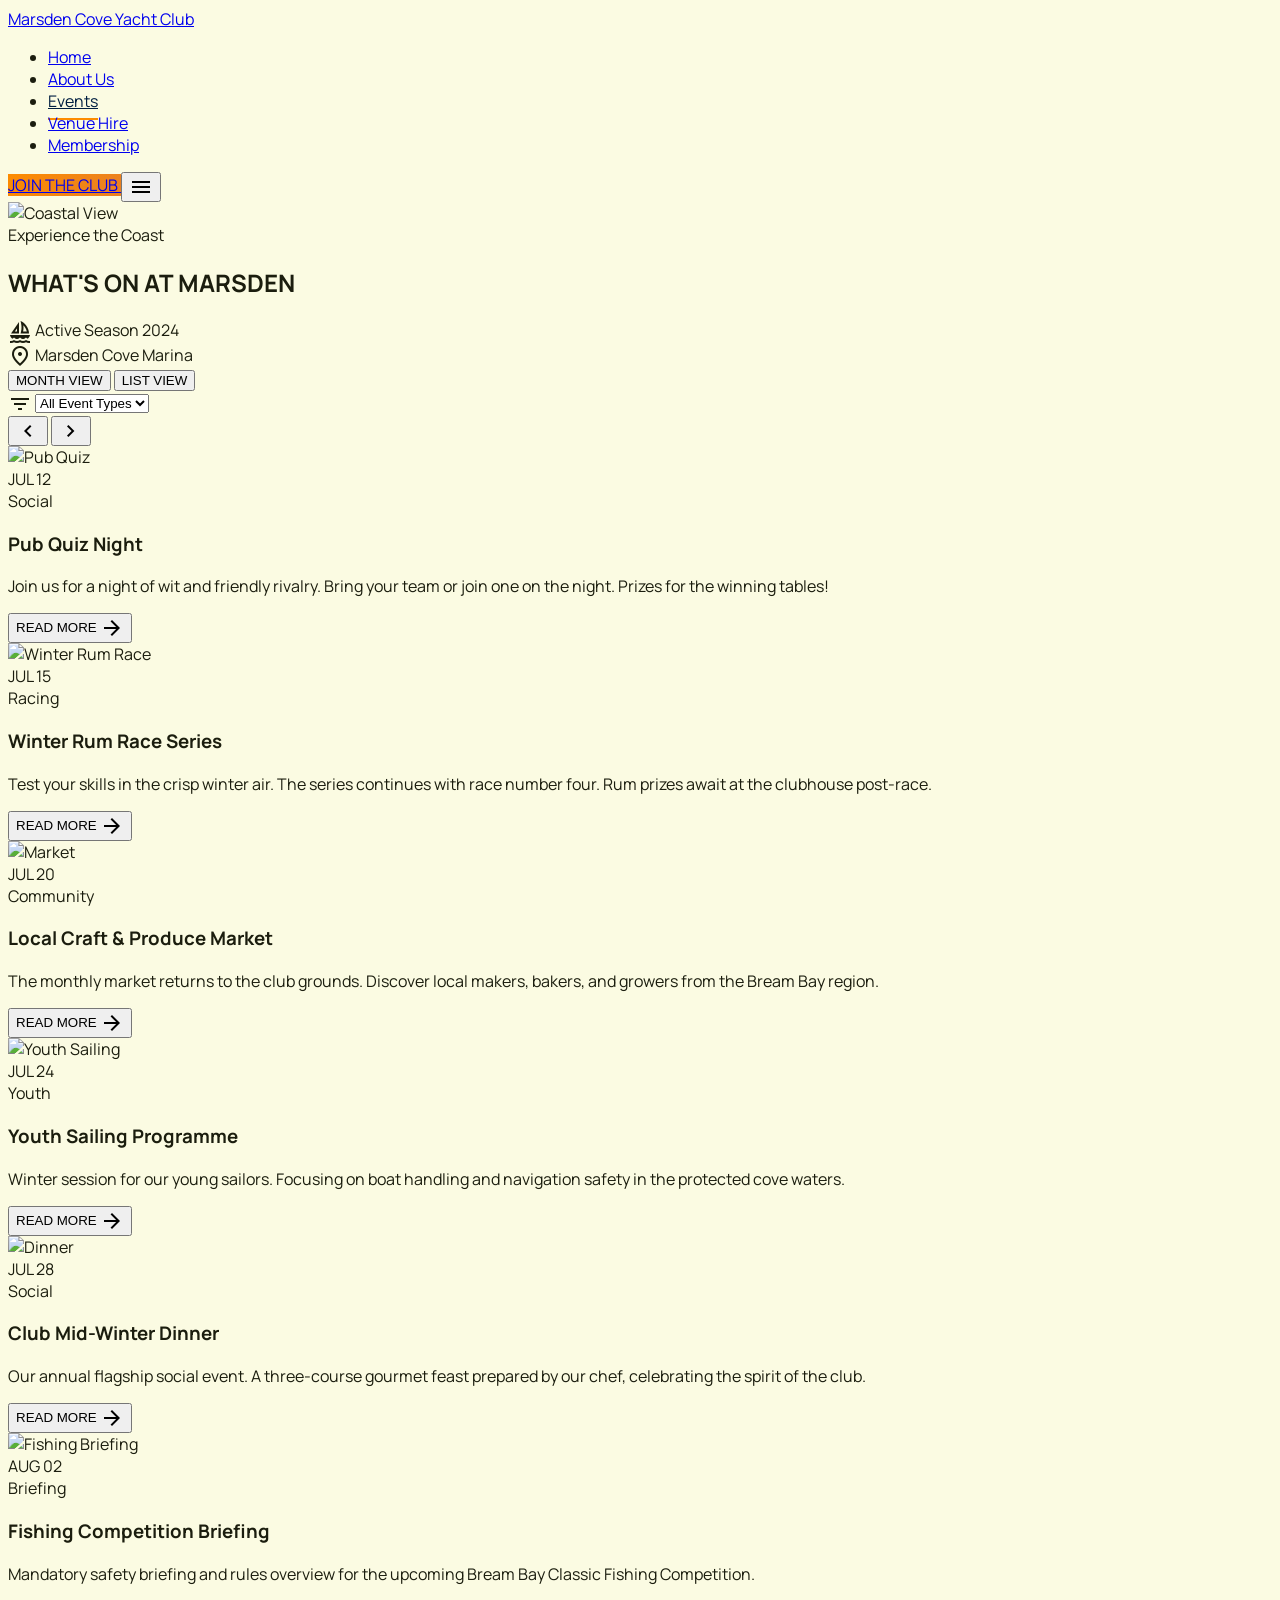
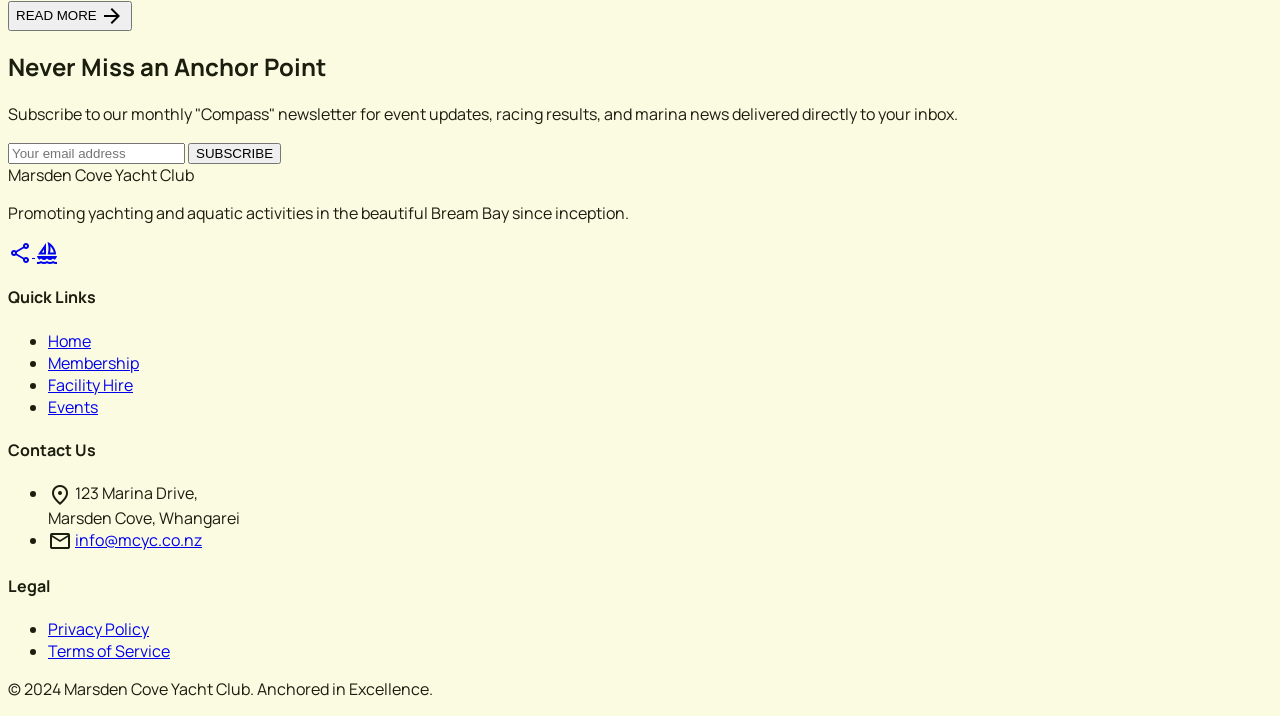
==== static/events.html @ 43be0d94 "Initial site deployment" ====
<!DOCTYPE html>
<html class="light" lang="en">
  <head>
    <meta charset="utf-8" />
    <meta content="width=device-width, initial-scale=1.0" name="viewport" />
    <title>Events | Marsden Cove Yacht Club</title>
    <link rel="preconnect" href="https://fonts.googleapis.com" />
    <link rel="preconnect" href="https://fonts.gstatic.com" crossorigin />
    <link
      href="https://fonts.googleapis.com/css2?family=Plus+Jakarta+Sans:wght@400;500;600;700;800&family=Manrope:wght@400;500;600;700;800&display=swap"
      rel="stylesheet"
    />
    <link
      href="https://fonts.googleapis.com/css2?family=Material+Symbols+Outlined:wght,FILL@100..700,0..1&display=swap"
      rel="stylesheet"
    />
    <link href="./styles.css" rel="stylesheet" />
    <script src="./scripts.js"></script>
    <script src="https://cdn.tailwindcss.com?plugins=forms,container-queries"></script>
  </head>
  <body class="page-shell bg-surface text-on-surface selection:bg-secondary-container selection:text-on-secondary-container">
    <header class="site-header fixed top-0 left-0 right-0 z-50 shadow-[0_32px_64px_-12px_rgba(27,29,14,0.06)]">
      <nav class="w-full max-w-screen-2xl mx-auto px-6 md:px-8 py-5">
        <div class="flex items-center justify-between gap-6">
          <a class="site-logo text-2xl font-black text-[#001e40] uppercase tracking-wider font-headline" href="./index.html">
            Marsden Cove Yacht Club
          </a>
          <ul class="hidden md:flex gap-8 items-center">
            <li><a class="site-nav-link text-[#001e40]/70 font-headline font-bold tracking-tight hover:text-[#fd8b00] transition-colors duration-300" href="./index.html">Home</a></li>
            <li><a class="site-nav-link text-[#001e40]/70 font-headline font-bold tracking-tight hover:text-[#fd8b00] transition-colors duration-300" href="./index.html#about">About Us</a></li>
            <li><a class="site-nav-link text-[#001e40] font-headline font-bold tracking-tight" data-active="true" href="./events.html">Events</a></li>
            <li><a class="site-nav-link text-[#001e40]/70 font-headline font-bold tracking-tight hover:text-[#fd8b00] transition-colors duration-300" href="./venue.html">Venue Hire</a></li>
            <li><a class="site-nav-link text-[#001e40]/70 font-headline font-bold tracking-tight hover:text-[#fd8b00] transition-colors duration-300" href="./index.html#membership">Membership</a></li>
          </ul>
          <div class="flex items-center gap-4">
            <a class="hidden md:inline-flex nautical-gradient text-on-primary px-8 py-3 rounded-full font-headline font-extrabold tracking-wide scale-95 active:scale-90 transition-transform" href="./index.html#membership">
              JOIN THE CLUB
            </a>
            <button aria-expanded="false" aria-label="Toggle navigation" class="md:hidden text-primary p-2" data-menu-toggle type="button">
              <span class="material-symbols-outlined">menu</span>
            </button>
          </div>
        </div>
        <div class="site-menu-panel hidden md:hidden mt-4 rounded-2xl bg-white shadow-lg border border-black/5" data-mobile-menu data-open="false">
          <div class="flex flex-col p-4 text-base font-headline font-bold">
            <a class="px-4 py-3 rounded-xl hover:bg-surface-container-low" href="./index.html">Home</a>
            <a class="px-4 py-3 rounded-xl hover:bg-surface-container-low" href="./index.html#about">About Us</a>
            <a class="px-4 py-3 rounded-xl bg-surface-container-low text-primary" href="./events.html">Events</a>
            <a class="px-4 py-3 rounded-xl hover:bg-surface-container-low" href="./venue.html">Venue Hire</a>
            <a class="px-4 py-3 rounded-xl hover:bg-surface-container-low" href="./index.html#membership">Membership</a>
          </div>
        </div>
      </nav>
    </header>

    <main class="pt-[88px]">
      <section class="relative h-[614px] min-h-[500px] flex items-center justify-center overflow-hidden">
        <div class="absolute inset-0 z-0">
          <img alt="Coastal View" class="w-full h-full object-cover" src="https://lh3.googleusercontent.com/aida-public/[base64]" />
          <div class="absolute inset-0 bg-primary/40 backdrop-blur-[2px]"></div>
        </div>
        <div class="relative z-10 text-center px-6">
          <span class="inline-block text-on-tertiary-container font-bold tracking-[0.3em] uppercase mb-4 text-sm">Experience the Coast</span>
          <h1 class="text-white text-5xl md:text-7xl font-extrabold tracking-tight mb-8">WHAT'S ON AT MARSDEN</h1>
          <div class="flex flex-wrap justify-center gap-4">
            <div class="flex items-center gap-3 bg-white/10 backdrop-blur-xl px-6 py-3 rounded-full text-white border border-white/20">
              <span class="material-symbols-outlined text-secondary-container">sailing</span>
              <span class="text-sm font-semibold">Active Season 2024</span>
            </div>
            <div class="flex items-center gap-3 bg-white/10 backdrop-blur-xl px-6 py-3 rounded-full text-white border border-white/20">
              <span class="material-symbols-outlined text-secondary-container">location_on</span>
              <span class="text-sm font-semibold">Marsden Cove Marina</span>
            </div>
          </div>
        </div>
      </section>

      <section class="max-w-screen-xl mx-auto px-8 -mt-12 relative z-20">
        <div class="bg-surface-container-lowest p-4 rounded-2xl shadow-[0_32px_64px_-12px_rgba(27,29,14,0.06)] flex flex-wrap items-center justify-between gap-6">
          <div class="flex bg-surface-container-low p-1 rounded-xl">
            <button class="bg-surface-container-lowest text-primary px-8 py-2.5 rounded-lg shadow-sm font-bold text-sm transition-all" type="button">MONTH VIEW</button>
            <button class="text-on-surface/50 px-8 py-2.5 rounded-lg font-bold text-sm hover:text-primary transition-all" type="button">LIST VIEW</button>
          </div>
          <div class="flex items-center gap-4">
            <div class="relative">
              <span class="material-symbols-outlined absolute left-4 top-1/2 -translate-y-1/2 text-on-surface/40">filter_list</span>
              <select class="pl-12 pr-10 py-2.5 bg-surface-container-low border-none rounded-xl text-sm font-bold focus:ring-2 focus:ring-secondary-container appearance-none min-w-[200px]">
                <option>All Event Types</option>
                <option>Racing</option>
                <option>Social</option>
                <option>Workshops</option>
              </select>
            </div>
            <div class="flex gap-2">
              <button class="p-2.5 bg-surface-container-low rounded-xl text-primary hover:bg-primary hover:text-white transition-all" type="button">
                <span class="material-symbols-outlined">chevron_left</span>
              </button>
              <button class="p-2.5 bg-surface-container-low rounded-xl text-primary hover:bg-primary hover:text-white transition-all" type="button">
                <span class="material-symbols-outlined">chevron_right</span>
              </button>
            </div>
          </div>
        </div>
      </section>

      <section class="max-w-screen-xl mx-auto px-8 py-24">
        <div class="grid grid-cols-1 md:grid-cols-2 lg:grid-cols-3 gap-10">
          <div class="group bg-surface-container-lowest rounded-xl overflow-hidden hover:shadow-[0_48px_80px_-16px_rgba(27,29,14,0.1)] transition-all duration-500 flex flex-col h-full">
            <div class="relative h-64 overflow-hidden">
              <img alt="Pub Quiz" class="w-full h-full object-cover transition-transform duration-700 group-hover:scale-110" src="https://lh3.googleusercontent.com/aida-public/[base64]" />
              <div class="absolute top-4 left-4 bg-secondary-container text-white p-3 rounded-xl text-center min-w-[60px]">
                <span class="block text-xs font-bold uppercase tracking-tighter">JUL</span>
                <span class="block text-2xl font-black leading-none">12</span>
              </div>
              <div class="absolute bottom-4 right-4 bg-primary/80 backdrop-blur-md text-white text-[10px] px-3 py-1 rounded-full uppercase tracking-widest font-bold">Social</div>
            </div>
            <div class="p-8 flex flex-col flex-grow">
              <h3 class="text-xl font-bold text-primary mb-3 leading-tight">Pub Quiz Night</h3>
              <p class="text-on-surface/70 text-sm leading-relaxed mb-6 flex-grow">Join us for a night of wit and friendly rivalry. Bring your team or join one on the night. Prizes for the winning tables!</p>
              <button class="text-secondary font-bold text-sm flex items-center gap-2" type="button">
                READ MORE
                <span class="material-symbols-outlined text-lg">arrow_forward</span>
              </button>
            </div>
          </div>
          <div class="group bg-surface-container-lowest rounded-xl overflow-hidden hover:shadow-[0_48px_80px_-16px_rgba(27,29,14,0.1)] transition-all duration-500 flex flex-col h-full">
            <div class="relative h-64 overflow-hidden">
              <img alt="Winter Rum Race" class="w-full h-full object-cover transition-transform duration-700 group-hover:scale-110" src="https://lh3.googleusercontent.com/aida-public/[base64]" />
              <div class="absolute top-4 left-4 bg-secondary-container text-white p-3 rounded-xl text-center min-w-[60px]">
                <span class="block text-xs font-bold uppercase tracking-tighter">JUL</span>
                <span class="block text-2xl font-black leading-none">15</span>
              </div>
              <div class="absolute bottom-4 right-4 bg-primary/80 backdrop-blur-md text-white text-[10px] px-3 py-1 rounded-full uppercase tracking-widest font-bold">Racing</div>
            </div>
            <div class="p-8 flex flex-col flex-grow">
              <h3 class="text-xl font-bold text-primary mb-3 leading-tight">Winter Rum Race Series</h3>
              <p class="text-on-surface/70 text-sm leading-relaxed mb-6 flex-grow">Test your skills in the crisp winter air. The series continues with race number four. Rum prizes await at the clubhouse post-race.</p>
              <button class="text-secondary font-bold text-sm flex items-center gap-2" type="button">
                READ MORE
                <span class="material-symbols-outlined text-lg">arrow_forward</span>
              </button>
            </div>
          </div>
          <div class="group bg-surface-container-lowest rounded-xl overflow-hidden hover:shadow-[0_48px_80px_-16px_rgba(27,29,14,0.1)] transition-all duration-500 flex flex-col h-full">
            <div class="relative h-64 overflow-hidden">
              <img alt="Market" class="w-full h-full object-cover transition-transform duration-700 group-hover:scale-110" src="https://lh3.googleusercontent.com/aida-public/[base64]" />
              <div class="absolute top-4 left-4 bg-secondary-container text-white p-3 rounded-xl text-center min-w-[60px]">
                <span class="block text-xs font-bold uppercase tracking-tighter">JUL</span>
                <span class="block text-2xl font-black leading-none">20</span>
              </div>
              <div class="absolute bottom-4 right-4 bg-primary/80 backdrop-blur-md text-white text-[10px] px-3 py-1 rounded-full uppercase tracking-widest font-bold">Community</div>
            </div>
            <div class="p-8 flex flex-col flex-grow">
              <h3 class="text-xl font-bold text-primary mb-3 leading-tight">Local Craft &amp; Produce Market</h3>
              <p class="text-on-surface/70 text-sm leading-relaxed mb-6 flex-grow">The monthly market returns to the club grounds. Discover local makers, bakers, and growers from the Bream Bay region.</p>
              <button class="text-secondary font-bold text-sm flex items-center gap-2" type="button">
                READ MORE
                <span class="material-symbols-outlined text-lg">arrow_forward</span>
              </button>
            </div>
          </div>
          <div class="group bg-surface-container-lowest rounded-xl overflow-hidden hover:shadow-[0_48px_80px_-16px_rgba(27,29,14,0.1)] transition-all duration-500 flex flex-col h-full">
            <div class="relative h-64 overflow-hidden">
              <img alt="Youth Sailing" class="w-full h-full object-cover transition-transform duration-700 group-hover:scale-110" src="https://lh3.googleusercontent.com/aida-public/[base64]" />
              <div class="absolute top-4 left-4 bg-secondary-container text-white p-3 rounded-xl text-center min-w-[60px]">
                <span class="block text-xs font-bold uppercase tracking-tighter">JUL</span>
                <span class="block text-2xl font-black leading-none">24</span>
              </div>
              <div class="absolute bottom-4 right-4 bg-primary/80 backdrop-blur-md text-white text-[10px] px-3 py-1 rounded-full uppercase tracking-widest font-bold">Youth</div>
            </div>
            <div class="p-8 flex flex-col flex-grow">
              <h3 class="text-xl font-bold text-primary mb-3 leading-tight">Youth Sailing Programme</h3>
              <p class="text-on-surface/70 text-sm leading-relaxed mb-6 flex-grow">Winter session for our young sailors. Focusing on boat handling and navigation safety in the protected cove waters.</p>
              <button class="text-secondary font-bold text-sm flex items-center gap-2" type="button">
                READ MORE
                <span class="material-symbols-outlined text-lg">arrow_forward</span>
              </button>
            </div>
          </div>
          <div class="group bg-surface-container-lowest rounded-xl overflow-hidden hover:shadow-[0_48px_80px_-16px_rgba(27,29,14,0.1)] transition-all duration-500 flex flex-col h-full">
            <div class="relative h-64 overflow-hidden">
              <img alt="Dinner" class="w-full h-full object-cover transition-transform duration-700 group-hover:scale-110" src="https://lh3.googleusercontent.com/aida-public/[base64]" />
              <div class="absolute top-4 left-4 bg-secondary-container text-white p-3 rounded-xl text-center min-w-[60px]">
                <span class="block text-xs font-bold uppercase tracking-tighter">JUL</span>
                <span class="block text-2xl font-black leading-none">28</span>
              </div>
              <div class="absolute bottom-4 right-4 bg-primary/80 backdrop-blur-md text-white text-[10px] px-3 py-1 rounded-full uppercase tracking-widest font-bold">Social</div>
            </div>
            <div class="p-8 flex flex-col flex-grow">
              <h3 class="text-xl font-bold text-primary mb-3 leading-tight">Club Mid-Winter Dinner</h3>
              <p class="text-on-surface/70 text-sm leading-relaxed mb-6 flex-grow">Our annual flagship social event. A three-course gourmet feast prepared by our chef, celebrating the spirit of the club.</p>
              <button class="text-secondary font-bold text-sm flex items-center gap-2" type="button">
                READ MORE
                <span class="material-symbols-outlined text-lg">arrow_forward</span>
              </button>
            </div>
          </div>
          <div class="group bg-surface-container-lowest rounded-xl overflow-hidden hover:shadow-[0_48px_80px_-16px_rgba(27,29,14,0.1)] transition-all duration-500 flex flex-col h-full">
            <div class="relative h-64 overflow-hidden">
              <img alt="Fishing Briefing" class="w-full h-full object-cover transition-transform duration-700 group-hover:scale-110" src="https://lh3.googleusercontent.com/aida-public/[base64]" />
              <div class="absolute top-4 left-4 bg-secondary-container text-white p-3 rounded-xl text-center min-w-[60px]">
                <span class="block text-xs font-bold uppercase tracking-tighter">AUG</span>
                <span class="block text-2xl font-black leading-none">02</span>
              </div>
              <div class="absolute bottom-4 right-4 bg-primary/80 backdrop-blur-md text-white text-[10px] px-3 py-1 rounded-full uppercase tracking-widest font-bold">Briefing</div>
            </div>
            <div class="p-8 flex flex-col flex-grow">
              <h3 class="text-xl font-bold text-primary mb-3 leading-tight">Fishing Competition Briefing</h3>
              <p class="text-on-surface/70 text-sm leading-relaxed mb-6 flex-grow">Mandatory safety briefing and rules overview for the upcoming Bream Bay Classic Fishing Competition.</p>
              <button class="text-secondary font-bold text-sm flex items-center gap-2" type="button">
                READ MORE
                <span class="material-symbols-outlined text-lg">arrow_forward</span>
              </button>
            </div>
          </div>
        </div>
      </section>

      <section class="max-w-screen-xl mx-auto px-8 pb-24">
        <div class="bg-primary-container rounded-[2rem] p-12 md:p-20 relative overflow-hidden">
          <div class="absolute top-0 right-0 w-1/3 h-full bg-gradient-to-l from-secondary-container/20 to-transparent"></div>
          <div class="relative z-10 max-w-2xl">
            <h2 class="text-white text-3xl md:text-4xl font-bold mb-6">Never Miss an Anchor Point</h2>
            <p class="text-on-primary-container text-lg mb-10 leading-relaxed">Subscribe to our monthly "Compass" newsletter for event updates, racing results, and marina news delivered directly to your inbox.</p>
            <form class="flex flex-col sm:flex-row gap-4">
              <input class="flex-grow bg-white/10 border-white/20 text-white placeholder-white/50 rounded-xl px-6 py-4 focus:ring-secondary-container focus:border-secondary-container" placeholder="Your email address" type="email" />
              <button class="bg-secondary-container text-on-primary font-bold px-10 py-4 rounded-xl hover:scale-105 transition-transform" type="submit">SUBSCRIBE</button>
            </form>
          </div>
        </div>
      </section>
    </main>

    <footer class="bg-[#001e40] w-full py-16 px-8 grid grid-cols-1 md:grid-cols-4 gap-12 text-sm leading-relaxed">
      <div>
        <span class="text-xl font-bold text-[#fbfbe2] mb-4 block font-headline uppercase tracking-widest">Marsden Cove Yacht Club</span>
        <p class="text-[#fbfbe2]/60 mb-6">Promoting yachting and aquatic activities in the beautiful Bream Bay since inception.</p>
        <div class="flex gap-4">
          <a class="w-10 h-10 rounded-full bg-white/5 flex items-center justify-center text-[#fbfbe2] hover:bg-secondary-container transition-colors" href="#">
            <span class="material-symbols-outlined">share</span>
          </a>
          <a class="w-10 h-10 rounded-full bg-white/5 flex items-center justify-center text-[#fbfbe2] hover:bg-secondary-container transition-colors" href="#">
            <span class="material-symbols-outlined">sailing</span>
          </a>
        </div>
      </div>
      <div>
        <h4 class="text-[#fbfbe2] font-bold mb-6 uppercase tracking-wider text-xs">Quick Links</h4>
        <ul class="space-y-4">
          <li><a class="text-[#fbfbe2]/60 hover:text-[#fd8b00] underline-offset-4 hover:underline transition-all" href="./index.html">Home</a></li>
          <li><a class="text-[#fbfbe2]/60 hover:text-[#fd8b00] underline-offset-4 hover:underline transition-all" href="./index.html#membership">Membership</a></li>
          <li><a class="text-[#fbfbe2]/60 hover:text-[#fd8b00] underline-offset-4 hover:underline transition-all" href="./venue.html">Facility Hire</a></li>
          <li><a class="text-[#fbfbe2]/60 hover:text-[#fd8b00] underline-offset-4 hover:underline transition-all" href="./events.html">Events</a></li>
        </ul>
      </div>
      <div>
        <h4 class="text-[#fbfbe2] font-bold mb-6 uppercase tracking-wider text-xs">Contact Us</h4>
        <ul class="space-y-4">
          <li class="flex items-start gap-3">
            <span class="material-symbols-outlined text-secondary-container text-lg">location_on</span>
            <span class="text-[#fbfbe2]/60">123 Marina Drive,<br />Marsden Cove, Whangarei</span>
          </li>
          <li class="flex items-center gap-3">
            <span class="material-symbols-outlined text-secondary-container text-lg">mail</span>
            <a class="text-[#fbfbe2]/60 hover:text-[#fd8b00]" href="mailto:info@mcyc.co.nz">info@mcyc.co.nz</a>
          </li>
        </ul>
      </div>
      <div>
        <h4 class="text-[#fbfbe2] font-bold mb-6 uppercase tracking-wider text-xs">Legal</h4>
        <ul class="space-y-4">
          <li><a class="text-[#fbfbe2]/60 hover:text-[#fd8b00] underline-offset-4 hover:underline transition-all" href="#">Privacy Policy</a></li>
          <li><a class="text-[#fbfbe2]/60 hover:text-[#fd8b00] underline-offset-4 hover:underline transition-all" href="#">Terms of Service</a></li>
        </ul>
        <div class="mt-8 pt-8 border-t border-white/10">
          <p class="text-[#fbfbe2]/40 text-[10px] uppercase tracking-widest">© 2024 Marsden Cove Yacht Club. Anchored in Excellence.</p>
        </div>
      </div>
    </footer>
  </body>
</html>
---- static/styles.css ----
html {
  scroll-behavior: smooth;
}

body {
  min-height: 100vh;
}

.material-symbols-outlined {
  font-variation-settings: "FILL" 0, "wght" 400, "GRAD" 0, "opsz" 24;
  vertical-align: middle;
}

.nautical-gradient {
  background: linear-gradient(135deg, #fd8b00 0%, #e98024 100%);
}

.hero-overlay {
  background: linear-gradient(to bottom, rgba(0, 30, 64, 0.4), rgba(0, 30, 64, 0.8));
}

.hero-gradient-btn {
  background: linear-gradient(90deg, #ff5e3a, #ff2a68, #c231a1);
}

.page-shell {
  background: #fbfbe2;
  color: #1b1d0e;
  font-family: "Manrope", sans-serif;
}

.site-header {
  background: rgba(251, 251, 226, 0.96);
  backdrop-filter: blur(16px);
}

.site-logo {
  line-height: 1;
}

.site-nav-link {
  position: relative;
}

.site-nav-link[data-active="true"] {
  color: #001e40;
  opacity: 1;
}

.site-nav-link[data-active="true"]::after {
  content: "";
  position: absolute;
  left: 0;
  right: 0;
  bottom: -0.5rem;
  height: 2px;
  background: #fd8b00;
}

.site-menu-panel[data-open="false"] {
  display: none;
}

.site-menu-panel[data-open="true"] {
  display: block;
}

.site-footer-icon .material-symbols-outlined {
  font-size: 1.25rem;
}

@media (max-width: 767px) {
  .site-nav-link[data-active="true"]::after {
    display: none;
  }
}
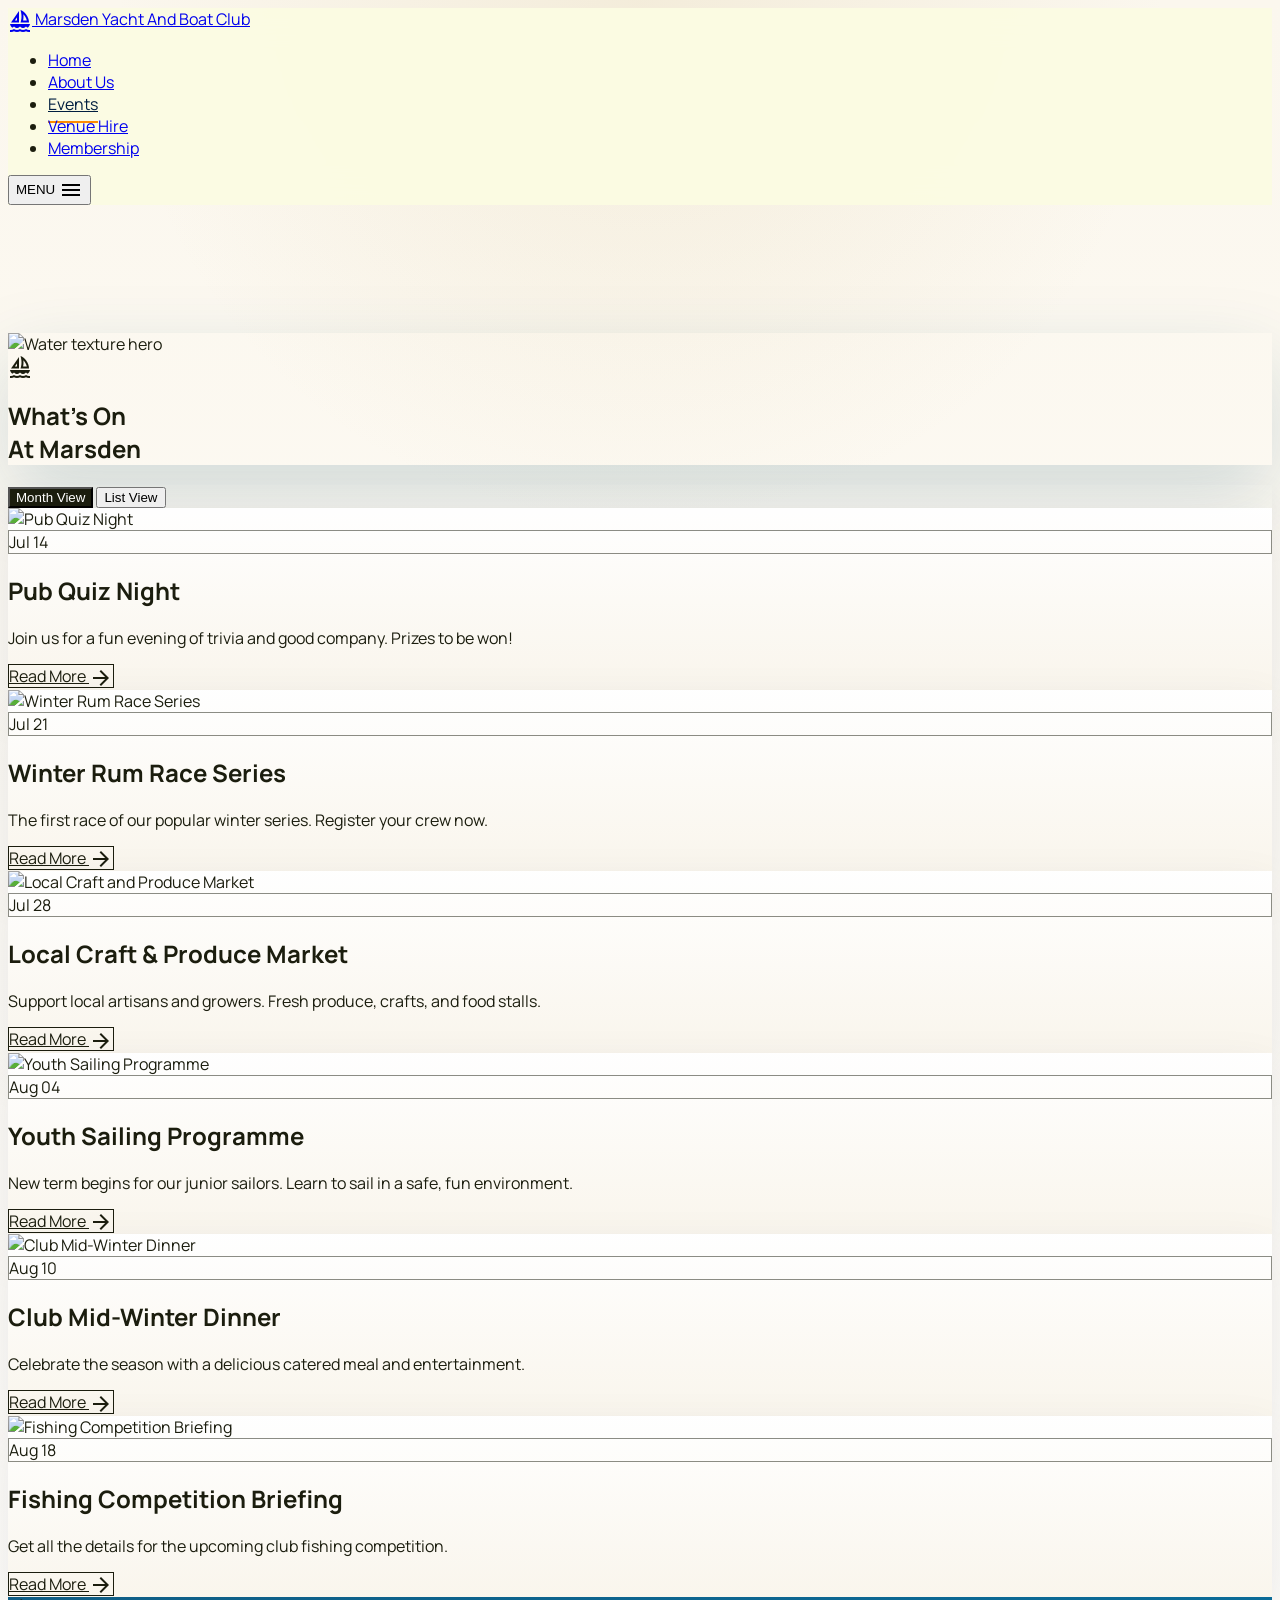
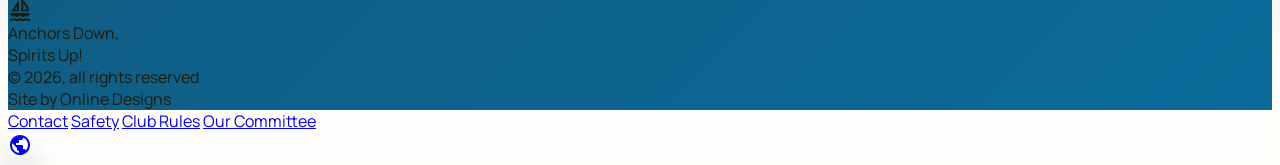
==== commit a1329678: "Initial site deployment" ====
--- a/static/events.html
+++ b/static/events.html
@@ -18,26 +18,28 @@
     <script src="./scripts.js"></script>
     <script src="https://cdn.tailwindcss.com?plugins=forms,container-queries"></script>
   </head>
-  <body class="page-shell bg-surface text-on-surface selection:bg-secondary-container selection:text-on-secondary-container">
-    <header class="site-header fixed top-0 left-0 right-0 z-50 shadow-[0_32px_64px_-12px_rgba(27,29,14,0.06)]">
-      <nav class="w-full max-w-screen-2xl mx-auto px-6 md:px-8 py-5">
-        <div class="flex items-center justify-between gap-6">
-          <a class="site-logo text-2xl font-black text-[#001e40] uppercase tracking-wider font-headline" href="./index.html">
-            Marsden Cove Yacht Club
-          </a>
-          <ul class="hidden md:flex gap-8 items-center">
-            <li><a class="site-nav-link text-[#001e40]/70 font-headline font-bold tracking-tight hover:text-[#fd8b00] transition-colors duration-300" href="./index.html">Home</a></li>
-            <li><a class="site-nav-link text-[#001e40]/70 font-headline font-bold tracking-tight hover:text-[#fd8b00] transition-colors duration-300" href="./index.html#about">About Us</a></li>
-            <li><a class="site-nav-link text-[#001e40] font-headline font-bold tracking-tight" data-active="true" href="./events.html">Events</a></li>
-            <li><a class="site-nav-link text-[#001e40]/70 font-headline font-bold tracking-tight hover:text-[#fd8b00] transition-colors duration-300" href="./venue.html">Venue Hire</a></li>
-            <li><a class="site-nav-link text-[#001e40]/70 font-headline font-bold tracking-tight hover:text-[#fd8b00] transition-colors duration-300" href="./index.html#membership">Membership</a></li>
-          </ul>
-          <div class="flex items-center gap-4">
-            <a class="hidden md:inline-flex nautical-gradient text-on-primary px-8 py-3 rounded-full font-headline font-extrabold tracking-wide scale-95 active:scale-90 transition-transform" href="./index.html#membership">
-              JOIN THE CLUB
+  <body class="events-page page-shell text-on-surface selection:bg-secondary-container selection:text-on-secondary-container">
+    <header class="fixed top-0 left-0 right-0 z-50">
+      <nav class="w-full max-w-screen-2xl mx-auto px-4 md:px-8 pt-5">
+        <div class="site-header rounded-[1.75rem] shadow-[0_24px_60px_-24px_rgba(16,40,92,0.35)] px-5 md:px-7 py-4">
+          <div class="flex items-center justify-between gap-6">
+            <a class="site-logo flex items-center gap-3 text-[#132c63]" href="./index.html">
+              <span class="material-symbols-outlined text-4xl">sailing</span>
+              <span class="leading-none">
+                <span class="block text-lg md:text-xl font-black uppercase tracking-tight font-headline">Marsden Yacht</span>
+                <span class="block text-[0.65rem] md:text-xs font-black uppercase tracking-[0.22em]">And Boat Club</span>
+              </span>
             </a>
-            <button aria-expanded="false" aria-label="Toggle navigation" class="md:hidden text-primary p-2" data-menu-toggle type="button">
-              <span class="material-symbols-outlined">menu</span>
+            <ul class="hidden md:flex gap-8 items-center">
+              <li><a class="site-nav-link text-[#001e40]/70 font-headline font-bold tracking-tight hover:text-[#fd8b00] transition-colors duration-300" href="./index.html">Home</a></li>
+              <li><a class="site-nav-link text-[#001e40]/70 font-headline font-bold tracking-tight hover:text-[#fd8b00] transition-colors duration-300" href="./index.html#about">About Us</a></li>
+              <li><a class="site-nav-link text-[#001e40] font-headline font-bold tracking-tight" data-active="true" href="./events.html">Events</a></li>
+              <li><a class="site-nav-link text-[#001e40]/70 font-headline font-bold tracking-tight hover:text-[#fd8b00] transition-colors duration-300" href="./venue.html">Venue Hire</a></li>
+              <li><a class="site-nav-link text-[#001e40]/70 font-headline font-bold tracking-tight hover:text-[#fd8b00] transition-colors duration-300" href="./index.html#membership">Membership</a></li>
+            </ul>
+            <button aria-expanded="false" aria-label="Toggle navigation" class="md:hidden inline-flex items-center gap-2 border border-[#132c63] rounded-2xl px-4 py-2.5 text-[#132c63] font-headline font-bold tracking-wide" data-menu-toggle type="button">
+              <span>MENU</span>
+              <span class="material-symbols-outlined text-xl">menu</span>
             </button>
           </div>
         </div>
@@ -53,227 +55,167 @@
       </nav>
     </header>
 
-    <main class="pt-[88px]">
-      <section class="relative h-[614px] min-h-[500px] flex items-center justify-center overflow-hidden">
-        <div class="absolute inset-0 z-0">
-          <img alt="Coastal View" class="w-full h-full object-cover" src="https://lh3.googleusercontent.com/aida-public/[base64]" />
-          <div class="absolute inset-0 bg-primary/40 backdrop-blur-[2px]"></div>
-        </div>
-        <div class="relative z-10 text-center px-6">
-          <span class="inline-block text-on-tertiary-container font-bold tracking-[0.3em] uppercase mb-4 text-sm">Experience the Coast</span>
-          <h1 class="text-white text-5xl md:text-7xl font-extrabold tracking-tight mb-8">WHAT'S ON AT MARSDEN</h1>
-          <div class="flex flex-wrap justify-center gap-4">
-            <div class="flex items-center gap-3 bg-white/10 backdrop-blur-xl px-6 py-3 rounded-full text-white border border-white/20">
-              <span class="material-symbols-outlined text-secondary-container">sailing</span>
-              <span class="text-sm font-semibold">Active Season 2024</span>
-            </div>
-            <div class="flex items-center gap-3 bg-white/10 backdrop-blur-xl px-6 py-3 rounded-full text-white border border-white/20">
-              <span class="material-symbols-outlined text-secondary-container">location_on</span>
-              <span class="text-sm font-semibold">Marsden Cove Marina</span>
-            </div>
+    <main class="pt-30 md:pt-32">
+      <section class="relative max-w-[1500px] mx-auto px-4 md:px-8">
+        <div class="events-hero overflow-hidden rounded-[2.5rem] min-h-[460px] md:min-h-[620px] relative">
+          <div class="absolute inset-0">
+            <img alt="Water texture hero" class="w-full h-full object-cover" src="https://lh3.googleusercontent.com/aida-public/[base64]" />
+            <div class="absolute inset-0 bg-[#0f5470]/55"></div>
+          </div>
+          <div class="relative z-10 flex flex-col items-start justify-end min-h-[460px] md:min-h-[620px] px-8 md:px-16 pb-16 md:pb-20">
+            <span class="material-symbols-outlined text-white text-6xl md:text-7xl mb-8">sailing</span>
+            <h1 class="text-white font-headline font-black uppercase leading-[0.9] tracking-[-0.06em] text-5xl md:text-8xl max-w-4xl">
+              What's On<br />
+              At Marsden
+            </h1>
           </div>
         </div>
       </section>
 
-      <section class="max-w-screen-xl mx-auto px-8 -mt-12 relative z-20">
-        <div class="bg-surface-container-lowest p-4 rounded-2xl shadow-[0_32px_64px_-12px_rgba(27,29,14,0.06)] flex flex-wrap items-center justify-between gap-6">
-          <div class="flex bg-surface-container-low p-1 rounded-xl">
-            <button class="bg-surface-container-lowest text-primary px-8 py-2.5 rounded-lg shadow-sm font-bold text-sm transition-all" type="button">MONTH VIEW</button>
-            <button class="text-on-surface/50 px-8 py-2.5 rounded-lg font-bold text-sm hover:text-primary transition-all" type="button">LIST VIEW</button>
-          </div>
-          <div class="flex items-center gap-4">
-            <div class="relative">
-              <span class="material-symbols-outlined absolute left-4 top-1/2 -translate-y-1/2 text-on-surface/40">filter_list</span>
-              <select class="pl-12 pr-10 py-2.5 bg-surface-container-low border-none rounded-xl text-sm font-bold focus:ring-2 focus:ring-secondary-container appearance-none min-w-[200px]">
-                <option>All Event Types</option>
-                <option>Racing</option>
-                <option>Social</option>
-                <option>Workshops</option>
-              </select>
-            </div>
-            <div class="flex gap-2">
-              <button class="p-2.5 bg-surface-container-low rounded-xl text-primary hover:bg-primary hover:text-white transition-all" type="button">
-                <span class="material-symbols-outlined">chevron_left</span>
-              </button>
-              <button class="p-2.5 bg-surface-container-low rounded-xl text-primary hover:bg-primary hover:text-white transition-all" type="button">
-                <span class="material-symbols-outlined">chevron_right</span>
-              </button>
-            </div>
+      <section class="max-w-[1280px] mx-auto px-4 md:px-8 pt-10 md:pt-14 pb-10">
+        <div class="flex justify-center">
+          <div class="events-toggle inline-flex items-center rounded-full border border-[#1b1d0e]/55 p-1 bg-white/70 backdrop-blur-sm">
+            <button class="events-toggle-active px-6 py-2 rounded-full font-headline font-extrabold text-sm uppercase tracking-tight" type="button">Month View</button>
+            <button class="px-6 py-2 rounded-full font-headline font-extrabold text-sm uppercase tracking-tight text-[#1b1d0e]" type="button">List View</button>
           </div>
         </div>
       </section>
 
-      <section class="max-w-screen-xl mx-auto px-8 py-24">
-        <div class="grid grid-cols-1 md:grid-cols-2 lg:grid-cols-3 gap-10">
-          <div class="group bg-surface-container-lowest rounded-xl overflow-hidden hover:shadow-[0_48px_80px_-16px_rgba(27,29,14,0.1)] transition-all duration-500 flex flex-col h-full">
-            <div class="relative h-64 overflow-hidden">
-              <img alt="Pub Quiz" class="w-full h-full object-cover transition-transform duration-700 group-hover:scale-110" src="https://lh3.googleusercontent.com/aida-public/[base64]" />
-              <div class="absolute top-4 left-4 bg-secondary-container text-white p-3 rounded-xl text-center min-w-[60px]">
-                <span class="block text-xs font-bold uppercase tracking-tighter">JUL</span>
-                <span class="block text-2xl font-black leading-none">12</span>
-              </div>
-              <div class="absolute bottom-4 right-4 bg-primary/80 backdrop-blur-md text-white text-[10px] px-3 py-1 rounded-full uppercase tracking-widest font-bold">Social</div>
-            </div>
-            <div class="p-8 flex flex-col flex-grow">
-              <h3 class="text-xl font-bold text-primary mb-3 leading-tight">Pub Quiz Night</h3>
-              <p class="text-on-surface/70 text-sm leading-relaxed mb-6 flex-grow">Join us for a night of wit and friendly rivalry. Bring your team or join one on the night. Prizes for the winning tables!</p>
-              <button class="text-secondary font-bold text-sm flex items-center gap-2" type="button">
-                READ MORE
-                <span class="material-symbols-outlined text-lg">arrow_forward</span>
-              </button>
-            </div>
-          </div>
-          <div class="group bg-surface-container-lowest rounded-xl overflow-hidden hover:shadow-[0_48px_80px_-16px_rgba(27,29,14,0.1)] transition-all duration-500 flex flex-col h-full">
-            <div class="relative h-64 overflow-hidden">
-              <img alt="Winter Rum Race" class="w-full h-full object-cover transition-transform duration-700 group-hover:scale-110" src="https://lh3.googleusercontent.com/aida-public/[base64]" />
-              <div class="absolute top-4 left-4 bg-secondary-container text-white p-3 rounded-xl text-center min-w-[60px]">
-                <span class="block text-xs font-bold uppercase tracking-tighter">JUL</span>
-                <span class="block text-2xl font-black leading-none">15</span>
-              </div>
-              <div class="absolute bottom-4 right-4 bg-primary/80 backdrop-blur-md text-white text-[10px] px-3 py-1 rounded-full uppercase tracking-widest font-bold">Racing</div>
-            </div>
-            <div class="p-8 flex flex-col flex-grow">
-              <h3 class="text-xl font-bold text-primary mb-3 leading-tight">Winter Rum Race Series</h3>
-              <p class="text-on-surface/70 text-sm leading-relaxed mb-6 flex-grow">Test your skills in the crisp winter air. The series continues with race number four. Rum prizes await at the clubhouse post-race.</p>
-              <button class="text-secondary font-bold text-sm flex items-center gap-2" type="button">
-                READ MORE
-                <span class="material-symbols-outlined text-lg">arrow_forward</span>
-              </button>
-            </div>
-          </div>
-          <div class="group bg-surface-container-lowest rounded-xl overflow-hidden hover:shadow-[0_48px_80px_-16px_rgba(27,29,14,0.1)] transition-all duration-500 flex flex-col h-full">
-            <div class="relative h-64 overflow-hidden">
-              <img alt="Market" class="w-full h-full object-cover transition-transform duration-700 group-hover:scale-110" src="https://lh3.googleusercontent.com/aida-public/[base64]" />
-              <div class="absolute top-4 left-4 bg-secondary-container text-white p-3 rounded-xl text-center min-w-[60px]">
-                <span class="block text-xs font-bold uppercase tracking-tighter">JUL</span>
-                <span class="block text-2xl font-black leading-none">20</span>
-              </div>
-              <div class="absolute bottom-4 right-4 bg-primary/80 backdrop-blur-md text-white text-[10px] px-3 py-1 rounded-full uppercase tracking-widest font-bold">Community</div>
-            </div>
-            <div class="p-8 flex flex-col flex-grow">
-              <h3 class="text-xl font-bold text-primary mb-3 leading-tight">Local Craft &amp; Produce Market</h3>
-              <p class="text-on-surface/70 text-sm leading-relaxed mb-6 flex-grow">The monthly market returns to the club grounds. Discover local makers, bakers, and growers from the Bream Bay region.</p>
-              <button class="text-secondary font-bold text-sm flex items-center gap-2" type="button">
-                READ MORE
-                <span class="material-symbols-outlined text-lg">arrow_forward</span>
-              </button>
-            </div>
-          </div>
-          <div class="group bg-surface-container-lowest rounded-xl overflow-hidden hover:shadow-[0_48px_80px_-16px_rgba(27,29,14,0.1)] transition-all duration-500 flex flex-col h-full">
-            <div class="relative h-64 overflow-hidden">
-              <img alt="Youth Sailing" class="w-full h-full object-cover transition-transform duration-700 group-hover:scale-110" src="https://lh3.googleusercontent.com/aida-public/[base64]" />
-              <div class="absolute top-4 left-4 bg-secondary-container text-white p-3 rounded-xl text-center min-w-[60px]">
-                <span class="block text-xs font-bold uppercase tracking-tighter">JUL</span>
-                <span class="block text-2xl font-black leading-none">24</span>
-              </div>
-              <div class="absolute bottom-4 right-4 bg-primary/80 backdrop-blur-md text-white text-[10px] px-3 py-1 rounded-full uppercase tracking-widest font-bold">Youth</div>
-            </div>
-            <div class="p-8 flex flex-col flex-grow">
-              <h3 class="text-xl font-bold text-primary mb-3 leading-tight">Youth Sailing Programme</h3>
-              <p class="text-on-surface/70 text-sm leading-relaxed mb-6 flex-grow">Winter session for our young sailors. Focusing on boat handling and navigation safety in the protected cove waters.</p>
-              <button class="text-secondary font-bold text-sm flex items-center gap-2" type="button">
-                READ MORE
-                <span class="material-symbols-outlined text-lg">arrow_forward</span>
-              </button>
-            </div>
-          </div>
-          <div class="group bg-surface-container-lowest rounded-xl overflow-hidden hover:shadow-[0_48px_80px_-16px_rgba(27,29,14,0.1)] transition-all duration-500 flex flex-col h-full">
-            <div class="relative h-64 overflow-hidden">
-              <img alt="Dinner" class="w-full h-full object-cover transition-transform duration-700 group-hover:scale-110" src="https://lh3.googleusercontent.com/aida-public/[base64]" />
-              <div class="absolute top-4 left-4 bg-secondary-container text-white p-3 rounded-xl text-center min-w-[60px]">
-                <span class="block text-xs font-bold uppercase tracking-tighter">JUL</span>
-                <span class="block text-2xl font-black leading-none">28</span>
-              </div>
-              <div class="absolute bottom-4 right-4 bg-primary/80 backdrop-blur-md text-white text-[10px] px-3 py-1 rounded-full uppercase tracking-widest font-bold">Social</div>
-            </div>
-            <div class="p-8 flex flex-col flex-grow">
-              <h3 class="text-xl font-bold text-primary mb-3 leading-tight">Club Mid-Winter Dinner</h3>
-              <p class="text-on-surface/70 text-sm leading-relaxed mb-6 flex-grow">Our annual flagship social event. A three-course gourmet feast prepared by our chef, celebrating the spirit of the club.</p>
-              <button class="text-secondary font-bold text-sm flex items-center gap-2" type="button">
-                READ MORE
-                <span class="material-symbols-outlined text-lg">arrow_forward</span>
-              </button>
-            </div>
-          </div>
-          <div class="group bg-surface-container-lowest rounded-xl overflow-hidden hover:shadow-[0_48px_80px_-16px_rgba(27,29,14,0.1)] transition-all duration-500 flex flex-col h-full">
-            <div class="relative h-64 overflow-hidden">
-              <img alt="Fishing Briefing" class="w-full h-full object-cover transition-transform duration-700 group-hover:scale-110" src="https://lh3.googleusercontent.com/aida-public/[base64]" />
-              <div class="absolute top-4 left-4 bg-secondary-container text-white p-3 rounded-xl text-center min-w-[60px]">
-                <span class="block text-xs font-bold uppercase tracking-tighter">AUG</span>
-                <span class="block text-2xl font-black leading-none">02</span>
-              </div>
-              <div class="absolute bottom-4 right-4 bg-primary/80 backdrop-blur-md text-white text-[10px] px-3 py-1 rounded-full uppercase tracking-widest font-bold">Briefing</div>
-            </div>
-            <div class="p-8 flex flex-col flex-grow">
-              <h3 class="text-xl font-bold text-primary mb-3 leading-tight">Fishing Competition Briefing</h3>
-              <p class="text-on-surface/70 text-sm leading-relaxed mb-6 flex-grow">Mandatory safety briefing and rules overview for the upcoming Bream Bay Classic Fishing Competition.</p>
-              <button class="text-secondary font-bold text-sm flex items-center gap-2" type="button">
-                READ MORE
-                <span class="material-symbols-outlined text-lg">arrow_forward</span>
-              </button>
-            </div>
-          </div>
-        </div>
-      </section>
-
-      <section class="max-w-screen-xl mx-auto px-8 pb-24">
-        <div class="bg-primary-container rounded-[2rem] p-12 md:p-20 relative overflow-hidden">
-          <div class="absolute top-0 right-0 w-1/3 h-full bg-gradient-to-l from-secondary-container/20 to-transparent"></div>
-          <div class="relative z-10 max-w-2xl">
-            <h2 class="text-white text-3xl md:text-4xl font-bold mb-6">Never Miss an Anchor Point</h2>
-            <p class="text-on-primary-container text-lg mb-10 leading-relaxed">Subscribe to our monthly "Compass" newsletter for event updates, racing results, and marina news delivered directly to your inbox.</p>
-            <form class="flex flex-col sm:flex-row gap-4">
-              <input class="flex-grow bg-white/10 border-white/20 text-white placeholder-white/50 rounded-xl px-6 py-4 focus:ring-secondary-container focus:border-secondary-container" placeholder="Your email address" type="email" />
-              <button class="bg-secondary-container text-on-primary font-bold px-10 py-4 rounded-xl hover:scale-105 transition-transform" type="submit">SUBSCRIBE</button>
-            </form>
-          </div>
+      <section class="max-w-[1280px] mx-auto px-4 md:px-8 pb-24">
+        <div class="grid grid-cols-1 md:grid-cols-2 lg:grid-cols-3 gap-6 md:gap-8">
+          <article class="events-card rounded-[1.75rem] p-4 md:p-5">
+            <div class="relative rounded-[1.35rem] overflow-hidden h-56 md:h-60">
+              <img alt="Pub Quiz Night" class="w-full h-full object-cover" src="https://lh3.googleusercontent.com/aida-public/[base64]" />
+              <div class="events-date-badge absolute top-4 left-4 bg-white text-[#1b1d0e] rounded-2xl px-3 py-2 text-center leading-none shadow-lg">
+                <span class="block text-xs font-black uppercase">Jul</span>
+                <span class="block text-3xl font-black mt-1">14</span>
+              </div>
+            </div>
+            <div class="pt-5 px-1">
+              <h2 class="text-[#1b1d0e] font-headline font-black text-2xl md:text-[2rem] leading-none">Pub Quiz Night</h2>
+              <p class="mt-4 text-on-surface/85 leading-relaxed">Join us for a fun evening of trivia and good company. Prizes to be won!</p>
+              <a class="events-card-button inline-flex items-center gap-2 mt-6 px-5 py-3 rounded-2xl font-headline font-extrabold uppercase tracking-tight" href="./events.html">
+                Read More
+                <span class="material-symbols-outlined text-xl">arrow_forward</span>
+              </a>
+            </div>
+          </article>
+          <article class="events-card rounded-[1.75rem] p-4 md:p-5">
+            <div class="relative rounded-[1.35rem] overflow-hidden h-56 md:h-60">
+              <img alt="Winter Rum Race Series" class="w-full h-full object-cover" src="https://lh3.googleusercontent.com/aida-public/[base64]" />
+              <div class="events-date-badge absolute top-4 left-4 bg-white text-[#1b1d0e] rounded-2xl px-3 py-2 text-center leading-none shadow-lg">
+                <span class="block text-xs font-black uppercase">Jul</span>
+                <span class="block text-3xl font-black mt-1">21</span>
+              </div>
+            </div>
+            <div class="pt-5 px-1">
+              <h2 class="text-[#1b1d0e] font-headline font-black text-2xl md:text-[2rem] leading-none">Winter Rum Race Series</h2>
+              <p class="mt-4 text-on-surface/85 leading-relaxed">The first race of our popular winter series. Register your crew now.</p>
+              <a class="events-card-button inline-flex items-center gap-2 mt-6 px-5 py-3 rounded-2xl font-headline font-extrabold uppercase tracking-tight" href="./events.html">
+                Read More
+                <span class="material-symbols-outlined text-xl">arrow_forward</span>
+              </a>
+            </div>
+          </article>
+          <article class="events-card rounded-[1.75rem] p-4 md:p-5">
+            <div class="relative rounded-[1.35rem] overflow-hidden h-56 md:h-60">
+              <img alt="Local Craft and Produce Market" class="w-full h-full object-cover" src="https://lh3.googleusercontent.com/aida-public/[base64]" />
+              <div class="events-date-badge absolute top-4 left-4 bg-white text-[#1b1d0e] rounded-2xl px-3 py-2 text-center leading-none shadow-lg">
+                <span class="block text-xs font-black uppercase">Jul</span>
+                <span class="block text-3xl font-black mt-1">28</span>
+              </div>
+            </div>
+            <div class="pt-5 px-1">
+              <h2 class="text-[#1b1d0e] font-headline font-black text-2xl md:text-[2rem] leading-none">Local Craft &amp; Produce Market</h2>
+              <p class="mt-4 text-on-surface/85 leading-relaxed">Support local artisans and growers. Fresh produce, crafts, and food stalls.</p>
+              <a class="events-card-button inline-flex items-center gap-2 mt-6 px-5 py-3 rounded-2xl font-headline font-extrabold uppercase tracking-tight" href="./events.html">
+                Read More
+                <span class="material-symbols-outlined text-xl">arrow_forward</span>
+              </a>
+            </div>
+          </article>
+          <article class="events-card rounded-[1.75rem] p-4 md:p-5">
+            <div class="relative rounded-[1.35rem] overflow-hidden h-56 md:h-60">
+              <img alt="Youth Sailing Programme" class="w-full h-full object-cover" src="https://lh3.googleusercontent.com/aida-public/[base64]" />
+              <div class="events-date-badge absolute top-4 left-4 bg-white text-[#1b1d0e] rounded-2xl px-3 py-2 text-center leading-none shadow-lg">
+                <span class="block text-xs font-black uppercase">Aug</span>
+                <span class="block text-3xl font-black mt-1">04</span>
+              </div>
+            </div>
+            <div class="pt-5 px-1">
+              <h2 class="text-[#1b1d0e] font-headline font-black text-2xl md:text-[2rem] leading-none">Youth Sailing Programme</h2>
+              <p class="mt-4 text-on-surface/85 leading-relaxed">New term begins for our junior sailors. Learn to sail in a safe, fun environment.</p>
+              <a class="events-card-button inline-flex items-center gap-2 mt-6 px-5 py-3 rounded-2xl font-headline font-extrabold uppercase tracking-tight" href="./events.html">
+                Read More
+                <span class="material-symbols-outlined text-xl">arrow_forward</span>
+              </a>
+            </div>
+          </article>
+          <article class="events-card rounded-[1.75rem] p-4 md:p-5">
+            <div class="relative rounded-[1.35rem] overflow-hidden h-56 md:h-60">
+              <img alt="Club Mid-Winter Dinner" class="w-full h-full object-cover" src="https://lh3.googleusercontent.com/aida-public/[base64]" />
+              <div class="events-date-badge absolute top-4 left-4 bg-white text-[#1b1d0e] rounded-2xl px-3 py-2 text-center leading-none shadow-lg">
+                <span class="block text-xs font-black uppercase">Aug</span>
+                <span class="block text-3xl font-black mt-1">10</span>
+              </div>
+            </div>
+            <div class="pt-5 px-1">
+              <h2 class="text-[#1b1d0e] font-headline font-black text-2xl md:text-[2rem] leading-none">Club Mid-Winter Dinner</h2>
+              <p class="mt-4 text-on-surface/85 leading-relaxed">Celebrate the season with a delicious catered meal and entertainment.</p>
+              <a class="events-card-button inline-flex items-center gap-2 mt-6 px-5 py-3 rounded-2xl font-headline font-extrabold uppercase tracking-tight" href="./events.html">
+                Read More
+                <span class="material-symbols-outlined text-xl">arrow_forward</span>
+              </a>
+            </div>
+          </article>
+          <article class="events-card rounded-[1.75rem] p-4 md:p-5">
+            <div class="relative rounded-[1.35rem] overflow-hidden h-56 md:h-60">
+              <img alt="Fishing Competition Briefing" class="w-full h-full object-cover" src="https://lh3.googleusercontent.com/aida-public/[base64]" />
+              <div class="events-date-badge absolute top-4 left-4 bg-white text-[#1b1d0e] rounded-2xl px-3 py-2 text-center leading-none shadow-lg">
+                <span class="block text-xs font-black uppercase">Aug</span>
+                <span class="block text-3xl font-black mt-1">18</span>
+              </div>
+            </div>
+            <div class="pt-5 px-1">
+              <h2 class="text-[#1b1d0e] font-headline font-black text-2xl md:text-[2rem] leading-none">Fishing Competition Briefing</h2>
+              <p class="mt-4 text-on-surface/85 leading-relaxed">Get all the details for the upcoming club fishing competition.</p>
+              <a class="events-card-button inline-flex items-center gap-2 mt-6 px-5 py-3 rounded-2xl font-headline font-extrabold uppercase tracking-tight" href="./events.html">
+                Read More
+                <span class="material-symbols-outlined text-xl">arrow_forward</span>
+              </a>
+            </div>
+          </article>
         </div>
       </section>
     </main>
 
-    <footer class="bg-[#001e40] w-full py-16 px-8 grid grid-cols-1 md:grid-cols-4 gap-12 text-sm leading-relaxed">
-      <div>
-        <span class="text-xl font-bold text-[#fbfbe2] mb-4 block font-headline uppercase tracking-widest">Marsden Cove Yacht Club</span>
-        <p class="text-[#fbfbe2]/60 mb-6">Promoting yachting and aquatic activities in the beautiful Bream Bay since inception.</p>
-        <div class="flex gap-4">
-          <a class="w-10 h-10 rounded-full bg-white/5 flex items-center justify-center text-[#fbfbe2] hover:bg-secondary-container transition-colors" href="#">
-            <span class="material-symbols-outlined">share</span>
+    <footer class="events-footer text-white">
+      <div class="max-w-[1500px] mx-auto pt-8">
+        <div class="events-footer-banner rounded-t-[2.5rem] px-8 md:px-14 py-14 md:py-16">
+          <div class="max-w-[1280px] mx-auto flex flex-col md:flex-row items-start md:items-end justify-between gap-10">
+            <div class="flex items-center gap-5">
+              <span class="material-symbols-outlined text-6xl md:text-7xl">sailing</span>
+              <div class="font-headline font-black uppercase tracking-[-0.05em] leading-[0.9] text-4xl md:text-6xl">
+                <div>Anchors Down,</div>
+                <div>Spirits Up!</div>
+              </div>
+            </div>
+            <div class="text-white/80 text-sm md:text-base text-left md:text-right">
+              <div>© 2026, all rights reserved</div>
+              <div>Site by Online Designs</div>
+            </div>
+          </div>
+        </div>
+        <div class="max-w-[1280px] mx-auto px-8 md:px-10 py-8 flex flex-col md:flex-row items-center justify-between gap-6 text-[#1b1d0e]">
+          <div class="flex flex-wrap items-center justify-center gap-6 text-base">
+            <a class="hover:text-[#132c63]" href="./index.html#about">Contact</a>
+            <a class="hover:text-[#132c63]" href="#">Safety</a>
+            <a class="hover:text-[#132c63]" href="#">Club Rules</a>
+            <a class="hover:text-[#132c63]" href="#">Our Committee</a>
+          </div>
+          <a class="events-social inline-flex items-center justify-center w-12 h-12 rounded-full bg-[#132c63] text-white hover:bg-[#10285c]" href="#">
+            <span class="material-symbols-outlined">public</span>
           </a>
-          <a class="w-10 h-10 rounded-full bg-white/5 flex items-center justify-center text-[#fbfbe2] hover:bg-secondary-container transition-colors" href="#">
-            <span class="material-symbols-outlined">sailing</span>
-          </a>
-        </div>
-      </div>
-      <div>
-        <h4 class="text-[#fbfbe2] font-bold mb-6 uppercase tracking-wider text-xs">Quick Links</h4>
-        <ul class="space-y-4">
-          <li><a class="text-[#fbfbe2]/60 hover:text-[#fd8b00] underline-offset-4 hover:underline transition-all" href="./index.html">Home</a></li>
-          <li><a class="text-[#fbfbe2]/60 hover:text-[#fd8b00] underline-offset-4 hover:underline transition-all" href="./index.html#membership">Membership</a></li>
-          <li><a class="text-[#fbfbe2]/60 hover:text-[#fd8b00] underline-offset-4 hover:underline transition-all" href="./venue.html">Facility Hire</a></li>
-          <li><a class="text-[#fbfbe2]/60 hover:text-[#fd8b00] underline-offset-4 hover:underline transition-all" href="./events.html">Events</a></li>
-        </ul>
-      </div>
-      <div>
-        <h4 class="text-[#fbfbe2] font-bold mb-6 uppercase tracking-wider text-xs">Contact Us</h4>
-        <ul class="space-y-4">
-          <li class="flex items-start gap-3">
-            <span class="material-symbols-outlined text-secondary-container text-lg">location_on</span>
-            <span class="text-[#fbfbe2]/60">123 Marina Drive,<br />Marsden Cove, Whangarei</span>
-          </li>
-          <li class="flex items-center gap-3">
-            <span class="material-symbols-outlined text-secondary-container text-lg">mail</span>
-            <a class="text-[#fbfbe2]/60 hover:text-[#fd8b00]" href="mailto:info@mcyc.co.nz">info@mcyc.co.nz</a>
-          </li>
-        </ul>
-      </div>
-      <div>
-        <h4 class="text-[#fbfbe2] font-bold mb-6 uppercase tracking-wider text-xs">Legal</h4>
-        <ul class="space-y-4">
-          <li><a class="text-[#fbfbe2]/60 hover:text-[#fd8b00] underline-offset-4 hover:underline transition-all" href="#">Privacy Policy</a></li>
-          <li><a class="text-[#fbfbe2]/60 hover:text-[#fd8b00] underline-offset-4 hover:underline transition-all" href="#">Terms of Service</a></li>
-        </ul>
-        <div class="mt-8 pt-8 border-t border-white/10">
-          <p class="text-[#fbfbe2]/40 text-[10px] uppercase tracking-widest">© 2024 Marsden Cove Yacht Club. Anchored in Excellence.</p>
         </div>
       </div>
     </footer>
--- a/static/styles.css
+++ b/static/styles.css
@@ -69,8 +69,159 @@
   font-size: 1.25rem;
 }
 
+.pt-30 {
+  padding-top: 8rem;
+}
+
+.home-page {
+  background:
+    radial-gradient(circle at top, rgba(156, 196, 238, 0.22), transparent 32%),
+    linear-gradient(180deg, #f4f8fc 0%, #fffaf1 42%, #ffffff 100%);
+}
+
+.home-hero-shell {
+  position: relative;
+  overflow: hidden;
+}
+
+.home-hero-shell::before {
+  content: "";
+  position: absolute;
+  inset: 0;
+  background: linear-gradient(180deg, rgba(238, 246, 255, 0.9) 0%, rgba(255, 255, 255, 0.08) 28%, rgba(255, 255, 255, 0) 54%);
+  pointer-events: none;
+}
+
+.home-welcome-card {
+  background: linear-gradient(120deg, #10285c 0%, #1a2958 56%, #ff963c 100%);
+  box-shadow: 0 28px 60px rgba(16, 40, 92, 0.18);
+}
+
+.home-section-title {
+  color: #132c63;
+  letter-spacing: -0.04em;
+}
+
+.home-card {
+  background: linear-gradient(180deg, rgba(255, 251, 244, 0.98) 0%, rgba(248, 243, 233, 0.95) 100%);
+  box-shadow: 0 22px 44px rgba(16, 40, 92, 0.08);
+}
+
+.home-card:hover {
+  transform: translateY(-4px);
+}
+
+.home-card-button {
+  border: 1.5px solid #10285c;
+  color: #10285c;
+}
+
+.home-card-button:hover {
+  background: #10285c;
+  color: #fff;
+}
+
+.home-footer {
+  background: linear-gradient(135deg, #10285c 0%, #162d63 100%);
+}
+
+.events-page {
+  background:
+    radial-gradient(circle at top, rgba(205, 180, 116, 0.16), transparent 28%),
+    linear-gradient(180deg, #fbf7ee 0%, #fffdf9 100%);
+}
+
+.events-hero {
+  box-shadow: 0 30px 80px rgba(15, 84, 112, 0.18);
+}
+
+.events-toggle {
+  box-shadow: 0 14px 34px rgba(16, 40, 92, 0.08);
+}
+
+.events-toggle-active {
+  background: #1b1d0e;
+  color: #fff;
+}
+
+.events-card {
+  background: linear-gradient(180deg, rgba(255, 255, 255, 0.98) 0%, rgba(249, 245, 236, 0.95) 100%);
+  box-shadow: 0 20px 45px rgba(16, 40, 92, 0.1);
+}
+
+.events-date-badge {
+  border: 1.5px solid rgba(27, 29, 14, 0.5);
+}
+
+.events-card-button {
+  border: 1.5px solid #1b1d0e;
+  color: #1b1d0e;
+}
+
+.events-card-button:hover {
+  background: #1b1d0e;
+  color: #fff;
+}
+
+.events-footer {
+  background: linear-gradient(180deg, rgba(255, 249, 240, 0.8) 0%, rgba(255, 255, 255, 0.96) 100%);
+}
+
+.events-footer-banner {
+  background: linear-gradient(135deg, #0f5d85 0%, #0a6c99 100%);
+}
+
+.events-social {
+  box-shadow: 0 18px 30px rgba(16, 40, 92, 0.18);
+}
+
+.venue-page {
+  background:
+    radial-gradient(circle at top, rgba(205, 180, 116, 0.14), transparent 30%),
+    linear-gradient(180deg, #fbf7ee 0%, #fffdf8 100%);
+}
+
+.venue-title,
+.venue-section-title {
+  color: #1b1d0e;
+}
+
+.venue-hero {
+  box-shadow: 0 26px 70px rgba(109, 80, 42, 0.14);
+}
+
+.venue-space-card {
+  transition: transform 180ms ease;
+}
+
+.venue-space-card:hover {
+  transform: translateY(-4px);
+}
+
+.venue-feature .material-symbols-outlined {
+  color: #1b1d0e;
+}
+
+.venue-input {
+  border: 1.5px solid rgba(27, 29, 14, 0.42);
+  background: rgba(255, 255, 255, 0.9);
+}
+
+.venue-input:focus {
+  border-color: #0f5d85;
+  box-shadow: 0 0 0 3px rgba(15, 93, 133, 0.12);
+}
+
+.venue-submit {
+  background: linear-gradient(90deg, #ff4f86 0%, #e23186 52%, #ff5f5f 100%);
+}
+
+.venue-submit:hover {
+  filter: brightness(1.05);
+}
+
 @media (max-width: 767px) {
   .site-nav-link[data-active="true"]::after {
     display: none;
   }
-}
+}
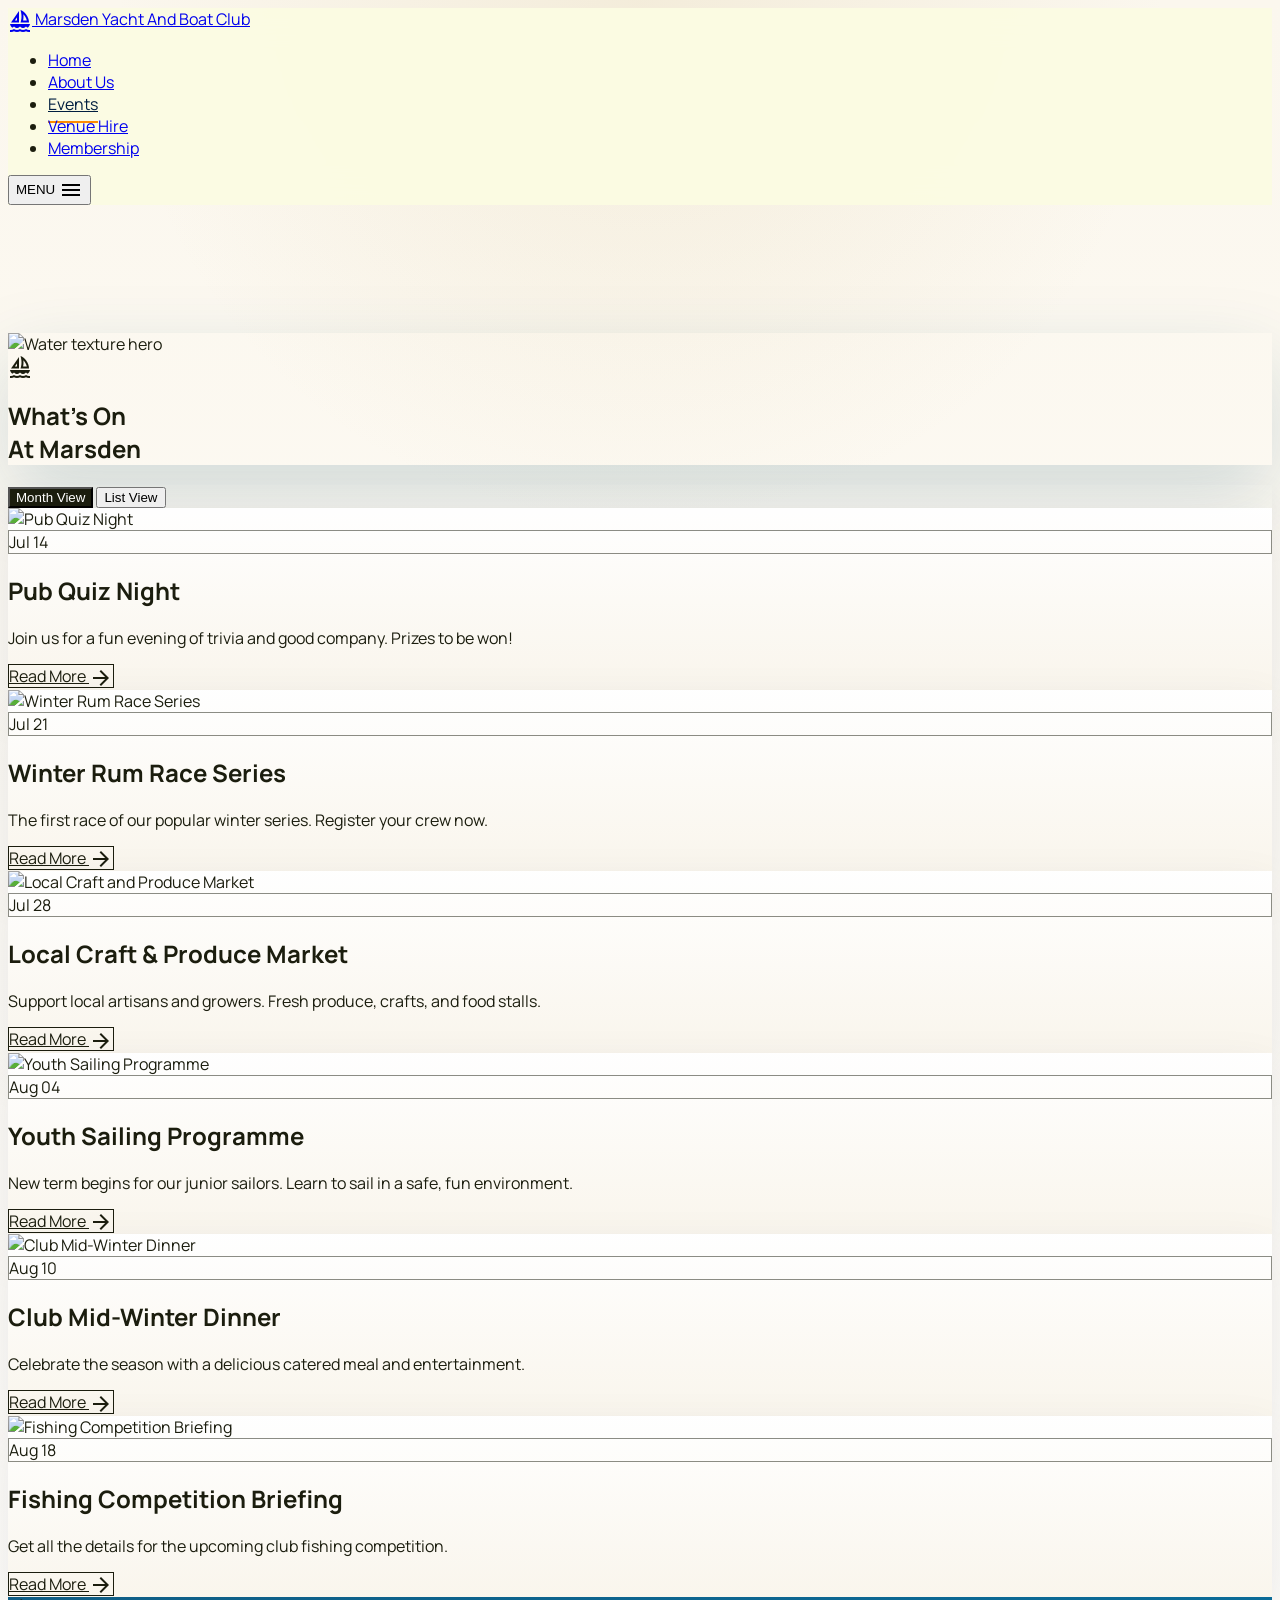
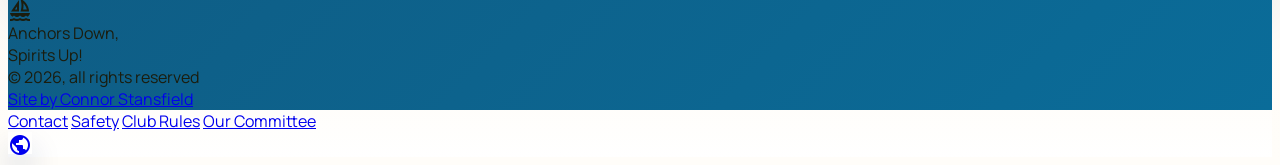
==== commit 260ef188: "Initial site deployment" ====
--- a/static/events.html
+++ b/static/events.html
@@ -202,7 +202,7 @@
             </div>
             <div class="text-white/80 text-sm md:text-base text-left md:text-right">
               <div>© 2026, all rights reserved</div>
-              <div>Site by Online Designs</div>
+              <div><a class="hover:text-white transition-colors" href="https://connorstansfield.com/" rel="noopener noreferrer" target="_blank">Site by Connor Stansfield</a></div>
             </div>
           </div>
         </div>
